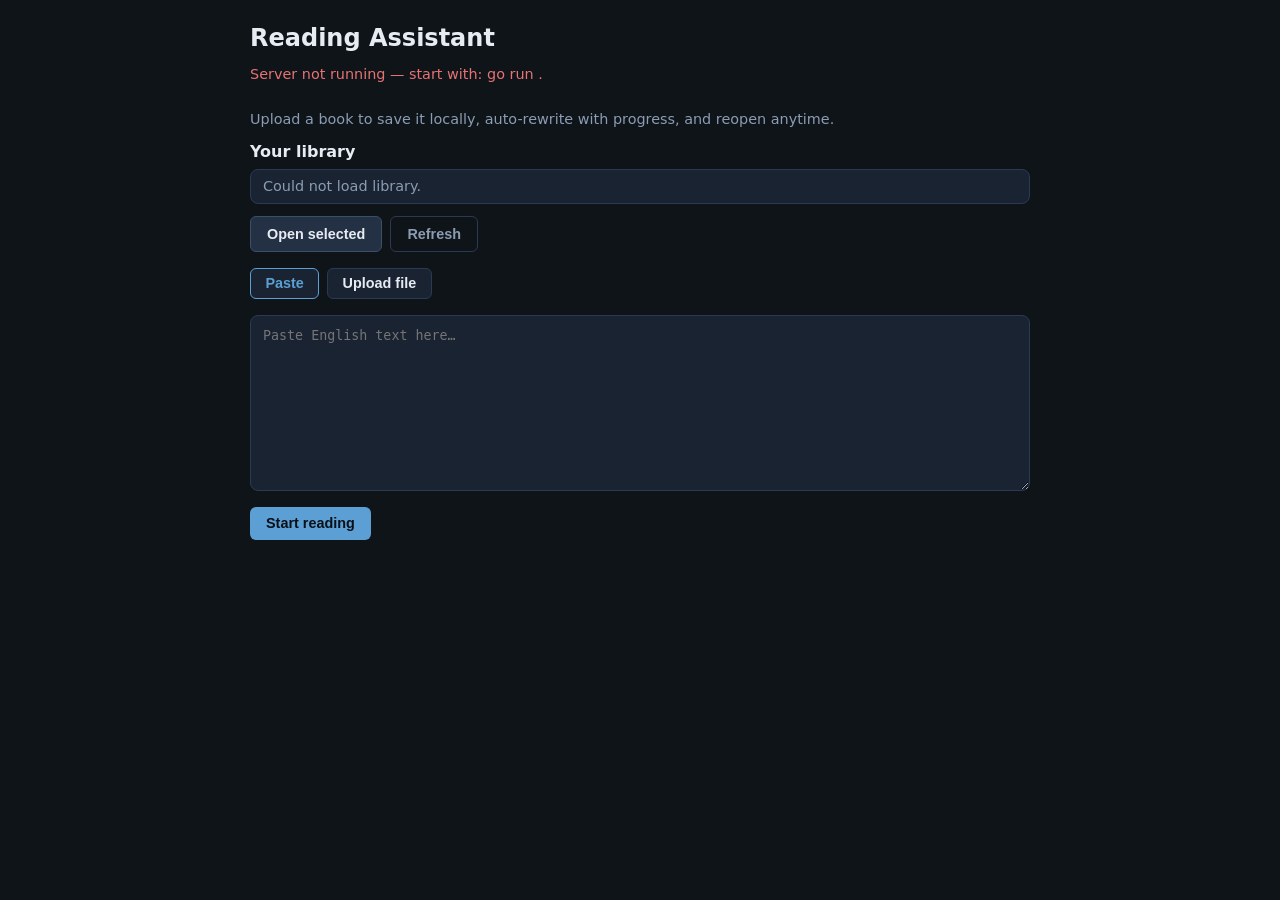
==== internal/webfs/web/index.html @ f37ee3a2 "Initial commit" ====
<!DOCTYPE html>
<html lang="en">
<head>
  <meta charset="UTF-8" />
  <meta name="viewport" content="width=device-width, initial-scale=1" />
  <title>Reading Assistant</title>
  <link rel="stylesheet" href="style.css" />
</head>
<body>
  <div id="app">
    <header>
      <h1>Reading Assistant</h1>
      <p id="server-status" class="hint">Connecting…</p>
    </header>

    <section id="load-panel">
      <p class="hint">Upload a book to save it locally, auto-rewrite with progress, and reopen anytime.</p>
      <div id="library-section">
        <h2 class="section-title">Your library</h2>
        <ul id="library-list" class="library-list"></ul>
        <div class="library-actions">
          <button type="button" id="btn-open-book" class="btn-secondary">Open selected</button>
          <button type="button" id="btn-refresh-library" class="btn-ghost">Refresh</button>
        </div>
      </div>
      <div id="rewrite-overlay" class="rewrite-overlay hidden">
        <div class="rewrite-box">
          <h2 id="rewrite-title">Rewriting book…</h2>
          <progress id="rewrite-progress" max="100" value="0"></progress>
          <p id="rewrite-label">0 / 0 sentences</p>
        </div>
      </div>
      <div class="tabs">
        <button type="button" class="tab active" data-tab="paste">Paste</button>
        <button type="button" class="tab" data-tab="file">Upload file</button>
      </div>
      <div id="tab-paste" class="tab-panel">
        <textarea id="paste-text" rows="10" placeholder="Paste English text here…"></textarea>
        <button type="button" id="btn-load-paste" class="btn-primary">Start reading</button>
      </div>
      <div id="tab-file" class="tab-panel hidden">
        <input type="file" id="file-input" accept=".txt,.epub,.pdf,.mobi,text/plain" />
        <button type="button" id="btn-load-file" class="btn-primary">Add to library &amp; rewrite</button>
      </div>
      <p id="load-error" class="error hidden"></p>
    </section>

    <section id="reader-panel" class="hidden">
      <div class="meta">
        <span id="progress">1 / 1</span>
        <span id="level-badge">Original</span>
      </div>
      <div class="font-size-bar">
        <span class="font-size-label">Text size</span>
        <button type="button" id="font-smaller" class="btn-ghost" title="Smaller">A−</button>
        <input type="range" id="font-slider" min="16" max="180" step="1" value="22" />
        <button type="button" id="font-larger" class="btn-ghost" title="Larger">A+</button>
        <span id="font-size-value">22px</span>
      </div>
      <div id="prep-status-bar" class="prep-status-bar">
        <div id="prep-spinner" class="prep-spinner hidden"></div>
        <span id="prep-status-text">Starting…</span>
      </div>
      <div class="reader-scroll">
        <div id="compare-panel" class="compare-panel hidden">
          <p id="previous-label" class="compare-label"></p>
          <p id="previous-text" class="compare-text"></p>
        </div>
        <p class="compare-label now-label">Now reading</p>
        <article id="sentence" tabindex="0"></article>
      </div>
      <p id="status" class="status hidden"></p>
      <div class="reader-actions">
        <button type="button" id="btn-prev" class="btn-secondary">← Prev</button>
        <button type="button" id="btn-harder" class="btn-secondary">↑ Harder</button>
        <button type="button" id="btn-simplify" class="btn-primary">↓ Simpler</button>
        <button type="button" id="btn-next" class="btn-secondary">Next →</button>
      </div>
      <div class="export-actions">
        <button type="button" id="btn-dl-original" class="btn-ghost">Download original</button>
        <button type="button" id="btn-dl-rewritten" class="btn-ghost">Download rewritten</button>
        <button type="button" id="btn-new" class="btn-ghost">New text</button>
      </div>
      <p class="keys">↓ Simpler · ↑ Harder · → Next · ← Prev</p>
      <p id="reader-error" class="error hidden"></p>
    </section>
  </div>
  <script src="app.js"></script>
</body>
</html>
---- internal/webfs/web/style.css ----
:root {
  --bg: #0f1419;
  --surface: #1a2332;
  --text: #e7ecf3;
  --muted: #8b9cb3;
  --accent: #5b9fd4;
  --error: #e57373;
  --reader-font-size: 22px;
  --compare-font-size: 18px;
  font-family: "Segoe UI", system-ui, sans-serif;
}

* { box-sizing: border-box; }

body {
  margin: 0;
  background: var(--bg);
  color: var(--text);
  min-height: 100vh;
}

#app {
  max-width: 820px;
  margin: 0 auto;
  padding: 1.5rem 1.25rem 3rem;
  min-height: 100vh;
  display: flex;
  flex-direction: column;
}

header h1 {
  margin: 0 0 0.25rem;
  font-size: 1.5rem;
  font-weight: 600;
}

.hint, .keys, .sub {
  color: var(--muted);
  font-size: 0.9rem;
}

.section-title {
  font-size: 1rem;
  margin: 0 0 0.5rem;
  font-weight: 600;
}

.library-list {
  list-style: none;
  margin: 0 0 0.75rem;
  padding: 0;
  max-height: 10rem;
  overflow-y: auto;
  background: var(--surface);
  border: 1px solid #2a3a52;
  border-radius: 8px;
}

.library-list li {
  padding: 0.55rem 0.75rem;
  cursor: pointer;
  border-bottom: 1px solid #243044;
  font-size: 0.9rem;
}

.library-list li:last-child {
  border-bottom: none;
}

.library-list li.selected {
  background: #243044;
  color: var(--accent);
}

.library-list li.library-empty {
  cursor: default;
  color: var(--muted);
}

.library-actions {
  display: flex;
  gap: 0.5rem;
  margin-bottom: 1rem;
}

.rewrite-overlay {
  position: fixed;
  inset: 0;
  background: rgba(8, 12, 18, 0.85);
  display: flex;
  align-items: center;
  justify-content: center;
  z-index: 100;
}

.rewrite-box {
  background: var(--surface);
  border: 1px solid #2a4a66;
  border-radius: 12px;
  padding: 1.5rem 2rem;
  min-width: 320px;
  text-align: center;
}

.rewrite-box h2 {
  margin: 0 0 1rem;
  font-size: 1.1rem;
}

.rewrite-box progress {
  width: 100%;
  height: 1.25rem;
  accent-color: var(--accent);
}

.rewrite-box p {
  margin: 0.75rem 0 0;
  color: var(--muted);
}

.tabs {
  display: flex;
  gap: 0.5rem;
  margin-bottom: 1rem;
}

.tab {
  background: var(--surface);
  border: 1px solid #2a3a52;
  color: var(--text);
  padding: 0.4rem 0.9rem;
  border-radius: 6px;
  cursor: pointer;
}

.tab.active {
  border-color: var(--accent);
  color: var(--accent);
}

textarea, input[type="file"] {
  width: 100%;
  background: var(--surface);
  border: 1px solid #2a3a52;
  color: var(--text);
  border-radius: 8px;
  padding: 0.75rem;
  margin-bottom: 0.75rem;
}

button {
  border: none;
  padding: 0.55rem 1rem;
  border-radius: 6px;
  font-weight: 600;
  cursor: pointer;
  font-size: 0.9rem;
}

.btn-primary {
  background: var(--accent);
  color: #0a1018;
}

.btn-secondary {
  background: #243044;
  color: var(--text);
  border: 1px solid #3a5068;
}

.btn-ghost {
  background: transparent;
  color: var(--muted);
  border: 1px solid #2a3a52;
}

button:disabled {
  opacity: 0.5;
  cursor: not-allowed;
}

.hidden { display: none !important; }

#load-panel {
  flex: 1;
}

#reader-panel {
  display: flex;
  flex-direction: column;
  flex: 1;
  min-height: 0;
  max-height: calc(100vh - 7rem);
}

#reader-panel.hidden {
  display: none !important;
}

.reader-scroll {
  flex: 1 1 auto;
  min-height: 0;
  overflow-x: hidden;
  overflow-y: auto;
  margin: 0.25rem 0 0.5rem;
  -webkit-overflow-scrolling: touch;
}

.error { color: var(--error); }

.compare-panel {
  border-left: 3px solid var(--accent);
  padding: 0.75rem 0 0.75rem 1rem;
  margin: 0.75rem 0;
  background: #151d28;
  border-radius: 0 8px 8px 0;
}

.compare-label {
  color: var(--muted);
  font-size: 0.85rem;
  margin: 0 0 0.35rem;
}

.compare-text {
  font-size: var(--compare-font-size);
  line-height: 1.5;
  margin: 0;
  color: var(--muted);
  overflow-wrap: anywhere;
  word-break: break-word;
}

.now-label {
  margin-top: 0.5rem;
}

#sentence {
  font-size: var(--reader-font-size);
  line-height: 1.65;
  background: var(--surface);
  border-radius: 12px;
  padding: 1.5rem 1.25rem;
  margin: 0.75rem 0 0;
  min-height: 5rem;
  outline: none;
  overflow-wrap: anywhere;
  word-break: break-word;
}

#sentence:focus {
  box-shadow: 0 0 0 2px var(--accent);
}

#sentence.is-loading {
  opacity: 0.55;
}

.prep-status-bar {
  display: flex;
  align-items: center;
  gap: 0.75rem;
  padding: 0.6rem 0.85rem;
  margin: 0.5rem 0 0.75rem;
  background: #152a3d;
  border: 1px solid #2a4a66;
  border-radius: 8px;
  font-size: 0.9rem;
  color: var(--accent);
}

.prep-status-bar.ready {
  background: #142820;
  border-color: #2d5a40;
  color: #7dcea0;
}

.prep-spinner {
  width: 1rem;
  height: 1rem;
  border: 2px solid #2a4a66;
  border-top-color: var(--accent);
  border-radius: 50%;
  flex-shrink: 0;
  animation: spin 0.8s linear infinite;
}

.prep-spinner.hidden {
  display: none;
}

@keyframes spin {
  to { transform: rotate(360deg); }
}

.status {
  color: var(--accent);
  font-size: 0.95rem;
  margin: 0.5rem 0 0;
}

.status.loading {
  animation: pulse 1.2s ease-in-out infinite;
}

@keyframes pulse {
  50% { opacity: 0.45; }
}

.reader-actions {
  display: flex;
  flex-wrap: wrap;
  gap: 0.5rem;
  margin: 0.75rem 0 0.35rem;
}

.export-actions {
  display: flex;
  flex-wrap: wrap;
  gap: 0.5rem;
  margin-bottom: 0.5rem;
}

#server-status.error {
  color: var(--error);
}

.meta {
  display: flex;
  justify-content: space-between;
  font-size: 0.85rem;
  color: var(--muted);
}

.font-size-bar {
  display: flex;
  align-items: center;
  gap: 0.5rem;
  margin: 0.5rem 0 0;
  font-size: 0.85rem;
  color: var(--muted);
}

.font-size-bar input[type="range"] {
  flex: 1;
  max-width: 200px;
  accent-color: var(--accent);
}

.font-size-bar button {
  padding: 0.25rem 0.55rem;
  font-weight: 700;
  min-width: 2.25rem;
}

#font-size-value {
  min-width: 3rem;
  text-align: right;
  color: var(--text);
}

#level-badge {
  background: #243044;
  padding: 0.2rem 0.6rem;
  border-radius: 4px;
}

kbd {
  background: #243044;
  padding: 0.1rem 0.35rem;
  border-radius: 4px;
  font-size: 0.8rem;
}
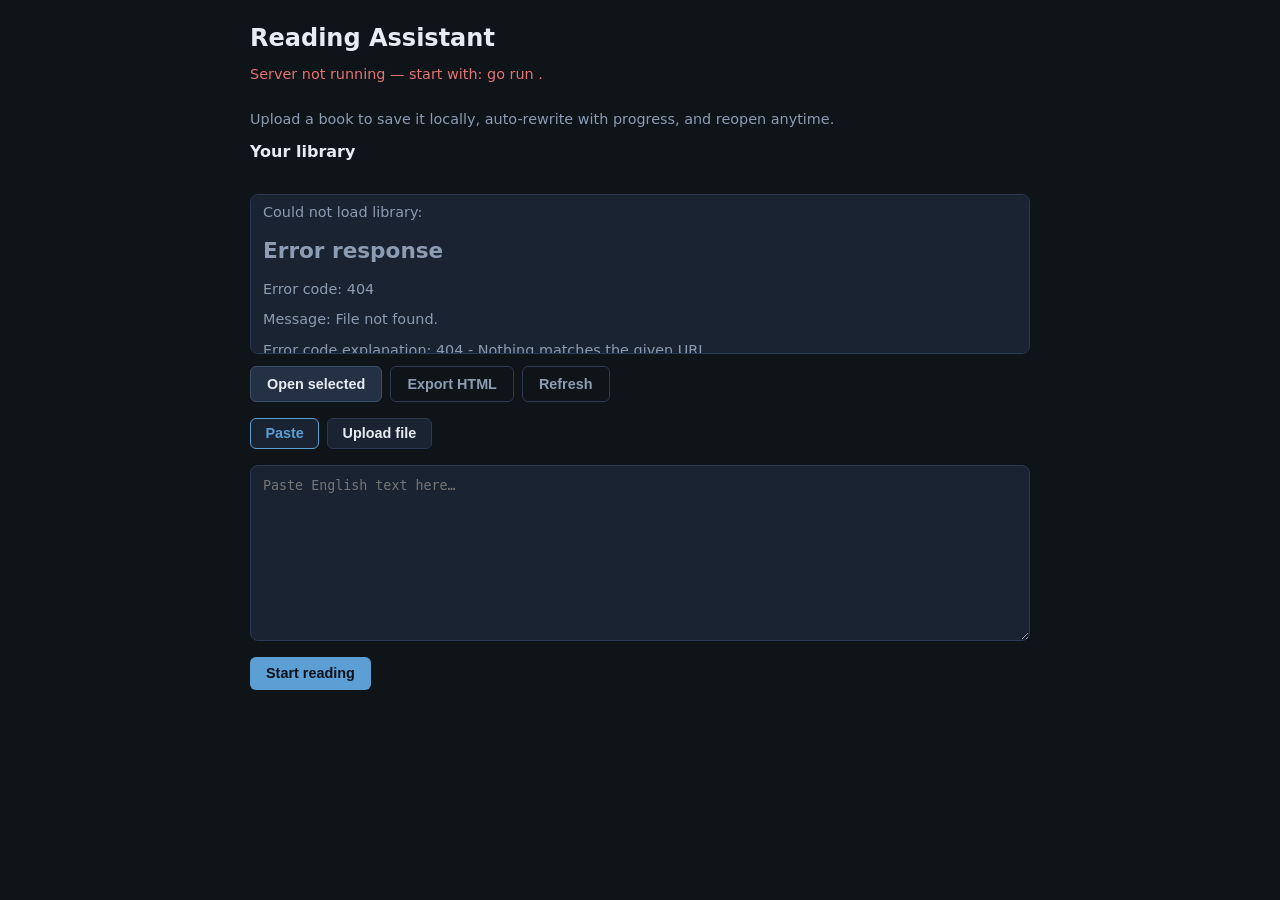
==== commit 88b70eae: "add export html add export html pending to develop a eng and chi version" ====
--- a/internal/webfs/web/index.html
+++ b/internal/webfs/web/index.html
@@ -17,9 +17,11 @@
       <p class="hint">Upload a book to save it locally, auto-rewrite with progress, and reopen anytime.</p>
       <div id="library-section">
         <h2 class="section-title">Your library</h2>
+        <p id="library-status" class="hint library-status"></p>
         <ul id="library-list" class="library-list"></ul>
         <div class="library-actions">
           <button type="button" id="btn-open-book" class="btn-secondary">Open selected</button>
+          <button type="button" id="btn-export-html" class="btn-ghost">Export HTML</button>
           <button type="button" id="btn-refresh-library" class="btn-ghost">Refresh</button>
         </div>
       </div>
@@ -62,12 +64,14 @@
         <span id="prep-status-text">Starting…</span>
       </div>
       <div class="reader-scroll">
-        <div id="compare-panel" class="compare-panel hidden">
-          <p id="previous-label" class="compare-label"></p>
+        <div class="reading-primary">
+          <p class="compare-label now-label">Now reading</p>
+          <article id="sentence" tabindex="0"></article>
+        </div>
+        <div id="compare-panel" class="compare-panel hidden" aria-hidden="true">
+          <p class="compare-label">Original</p>
           <p id="previous-text" class="compare-text"></p>
         </div>
-        <p class="compare-label now-label">Now reading</p>
-        <article id="sentence" tabindex="0"></article>
       </div>
       <p id="status" class="status hidden"></p>
       <div class="reader-actions">
@@ -79,6 +83,7 @@
       <div class="export-actions">
         <button type="button" id="btn-dl-original" class="btn-ghost">Download original</button>
         <button type="button" id="btn-dl-rewritten" class="btn-ghost">Download rewritten</button>
+        <button type="button" id="btn-dl-html" class="btn-ghost">Export HTML</button>
         <button type="button" id="btn-new" class="btn-ghost">New text</button>
       </div>
       <p class="keys">↓ Simpler · ↑ Harder · → Next · ← Prev</p>
--- a/internal/webfs/web/style.css
+++ b/internal/webfs/web/style.css
@@ -77,6 +77,11 @@
   color: var(--muted);
 }
 
+.library-status {
+  margin: 0 0 0.35rem;
+  min-height: 1.25rem;
+}
+
 .library-actions {
   display: flex;
   gap: 0.5rem;
@@ -208,12 +213,26 @@
 
 .error { color: var(--error); }
 
+.reading-primary {
+  flex-shrink: 0;
+}
+
 .compare-panel {
   border-left: 3px solid var(--accent);
   padding: 0.75rem 0 0.75rem 1rem;
-  margin: 0.75rem 0;
+  margin: 1rem 0 0;
   background: #151d28;
   border-radius: 0 8px 8px 0;
+  flex-shrink: 0;
+}
+
+.compare-panel.hidden {
+  visibility: hidden;
+  height: 0;
+  margin: 0;
+  padding: 0;
+  border: none;
+  overflow: hidden;
 }
 
 .compare-label {
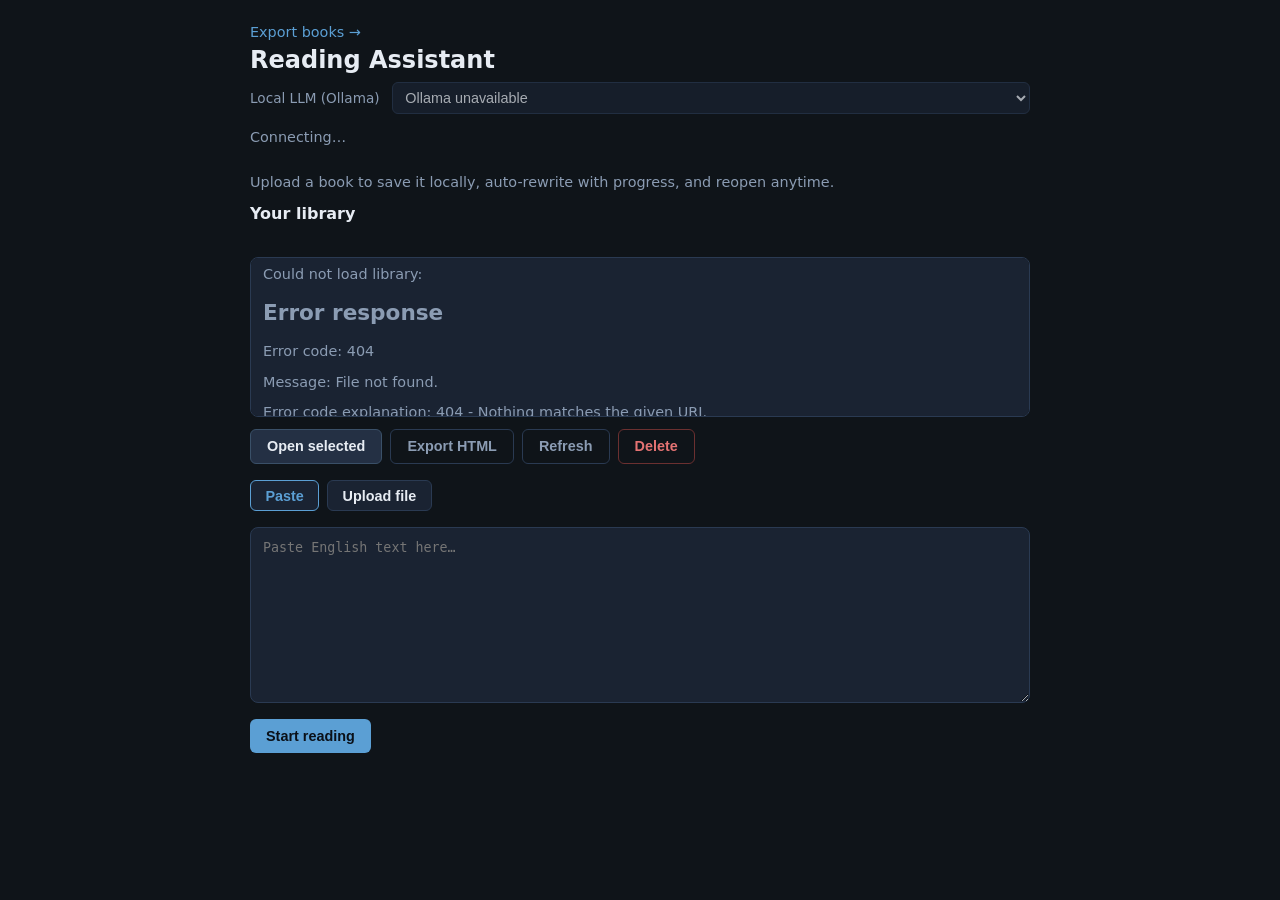
==== commit 19d84f2f: "Add export hub, per-book reader site, and EN+中文 library workflow. Split english.json and chinese.jso" ====
--- a/internal/webfs/web/index.html
+++ b/internal/webfs/web/index.html
@@ -9,7 +9,14 @@
 <body>
   <div id="app">
     <header>
+      <p class="header-nav"><a href="/export.html">Export books →</a></p>
       <h1>Reading Assistant</h1>
+      <div class="ollama-row">
+        <label for="ollama-model" class="ollama-label">Local LLM (Ollama)</label>
+        <select id="ollama-model" class="ollama-select" title="Model used for simplify and 中文">
+          <option value="">Loading models…</option>
+        </select>
+      </div>
       <p id="server-status" class="hint">Connecting…</p>
     </header>
 
@@ -23,13 +30,7 @@
           <button type="button" id="btn-open-book" class="btn-secondary">Open selected</button>
           <button type="button" id="btn-export-html" class="btn-ghost">Export HTML</button>
           <button type="button" id="btn-refresh-library" class="btn-ghost">Refresh</button>
-        </div>
-      </div>
-      <div id="rewrite-overlay" class="rewrite-overlay hidden">
-        <div class="rewrite-box">
-          <h2 id="rewrite-title">Rewriting book…</h2>
-          <progress id="rewrite-progress" max="100" value="0"></progress>
-          <p id="rewrite-label">0 / 0 sentences</p>
+          <button type="button" id="btn-delete-book" class="btn-danger">Delete</button>
         </div>
       </div>
       <div class="tabs">
@@ -43,52 +44,81 @@
       <div id="tab-file" class="tab-panel hidden">
         <input type="file" id="file-input" accept=".txt,.epub,.pdf,.mobi,text/plain" />
         <button type="button" id="btn-load-file" class="btn-primary">Add to library &amp; rewrite</button>
+        <p class="hint">Creates english.json (easier 1–3), then chinese.json (繁體). Pick reading view next.</p>
       </div>
       <p id="load-error" class="error hidden"></p>
     </section>
 
-    <section id="reader-panel" class="hidden">
-      <div class="meta">
-        <span id="progress">1 / 1</span>
-        <span id="level-badge">Original</span>
-      </div>
-      <div class="font-size-bar">
-        <span class="font-size-label">Text size</span>
-        <button type="button" id="font-smaller" class="btn-ghost" title="Smaller">A−</button>
-        <input type="range" id="font-slider" min="16" max="180" step="1" value="22" />
-        <button type="button" id="font-larger" class="btn-ghost" title="Larger">A+</button>
-        <span id="font-size-value">22px</span>
-      </div>
-      <div id="prep-status-bar" class="prep-status-bar">
+    <section id="reader-panel" class="hidden html-reader" aria-label="Reader">
+      <header class="html-top-bar">
+        <span id="reader-book-title" class="html-book-title">Reading</span>
+        <div class="html-font-controls">
+          <button type="button" class="html-font-btn" id="font-smaller" aria-label="Smaller text">−</button>
+          <button type="button" class="html-font-btn" id="font-larger" aria-label="Larger text">+</button>
+        </div>
+      </header>
+      <div id="prep-status-bar" class="prep-status-bar html-prep hidden">
+        <progress id="prep-book-progress" class="prep-book-progress" max="100" value="0" aria-label="Library rewrite progress"></progress>
         <div id="prep-spinner" class="prep-spinner hidden"></div>
         <span id="prep-status-text">Starting…</span>
       </div>
-      <div class="reader-scroll">
-        <div class="reading-primary">
-          <p class="compare-label now-label">Now reading</p>
-          <article id="sentence" tabindex="0"></article>
+      <main id="html-reader-main" class="html-reader-main" tabindex="0">
+        <div class="html-reader-stack">
+          <div id="english-zh-stack" class="english-zh-stack">
+            <article id="sentence"></article>
+            <p id="chinese-text" class="chinese-text hidden" lang="zh-Hant" aria-hidden="true"></p>
+          </div>
+          <div id="compare-panel" class="html-easier-panel hidden" aria-hidden="true">
+            <p id="previous-text" class="html-easier-text"></p>
+          </div>
         </div>
-        <div id="compare-panel" class="compare-panel hidden" aria-hidden="true">
-          <p class="compare-label">Original</p>
-          <p id="previous-text" class="compare-text"></p>
-        </div>
+      </main>
+      <div class="html-level-badge" id="level-badge">Original</div>
+      <div class="html-page-num" id="progress">1 / 1</div>
+      <p class="html-keys-hint" id="html-keys-hint">
+        ↓ prev · ↑ next · ← harder · → simpler · M mode · Esc back
+      </p>
+      <p id="reader-error" class="error html-reader-error hidden"></p>
+      <div class="html-reader-tools">
+        <button type="button" id="btn-new" class="btn-ghost">Back (Esc)</button>
+        <button type="button" id="btn-dl-html" class="btn-ghost">Export HTML</button>
       </div>
-      <p id="status" class="status hidden"></p>
-      <div class="reader-actions">
-        <button type="button" id="btn-prev" class="btn-secondary">← Prev</button>
-        <button type="button" id="btn-harder" class="btn-secondary">↑ Harder</button>
-        <button type="button" id="btn-simplify" class="btn-primary">↓ Simpler</button>
-        <button type="button" id="btn-next" class="btn-secondary">Next →</button>
+      <input type="range" id="font-slider" class="hidden" min="16" max="180" step="1" value="22" aria-hidden="true" />
+      <span id="font-size-value" class="hidden" aria-hidden="true"></span>
+      <span id="reading-mode-badge" class="hidden" aria-hidden="true"></span>
+      <span id="now-reading-label" class="hidden" aria-hidden="true"></span>
+      <span id="compare-label" class="hidden" aria-hidden="true"></span>
+      <button type="button" id="btn-prev" class="hidden" aria-hidden="true"></button>
+      <button type="button" id="btn-next" class="hidden" aria-hidden="true"></button>
+      <button type="button" id="btn-simplify" class="hidden" aria-hidden="true"></button>
+      <button type="button" id="btn-harder" class="hidden" aria-hidden="true"></button>
+      <button type="button" id="btn-dl-original" class="hidden" aria-hidden="true"></button>
+      <button type="button" id="btn-dl-rewritten" class="hidden" aria-hidden="true"></button>
+    </section>
+
+    <div id="rewrite-overlay" class="rewrite-overlay hidden" aria-hidden="true">
+      <div class="rewrite-box">
+        <h2 id="rewrite-title">Rewriting book…</h2>
+        <progress id="rewrite-progress" max="100" value="0"></progress>
+        <p id="rewrite-label">0 / 0 sentences</p>
       </div>
-      <div class="export-actions">
-        <button type="button" id="btn-dl-original" class="btn-ghost">Download original</button>
-        <button type="button" id="btn-dl-rewritten" class="btn-ghost">Download rewritten</button>
-        <button type="button" id="btn-dl-html" class="btn-ghost">Export HTML</button>
-        <button type="button" id="btn-new" class="btn-ghost">New text</button>
+    </div>
+
+    <div id="reading-mode-overlay" class="html-mode-overlay hidden" tabindex="0" role="dialog" aria-modal="true" aria-labelledby="mode-overlay-title">
+      <div class="html-mode-card">
+        <h2 id="mode-overlay-title" class="html-mode-title">Reading mode</h2>
+        <p class="html-mode-sub">english.json and chinese.json are separate. Pick what to show while reading.</p>
+        <button type="button" class="html-mode-choice" data-mode="english">
+          <span class="html-mode-key">1</span>
+          <span class="html-mode-label">Original + easier 1–3</span>
+        </button>
+        <button type="button" class="html-mode-choice" data-mode="english_chinese">
+          <span class="html-mode-key">2</span>
+          <span class="html-mode-label">Original first — press → for English + 中文</span>
+        </button>
+        <p class="html-mode-keys"><kbd>1</kbd> <kbd>2</kbd> select · <kbd>Enter</kbd> confirm · <kbd>Esc</kbd> close</p>
       </div>
-      <p class="keys">↓ Simpler · ↑ Harder · → Next · ← Prev</p>
-      <p id="reader-error" class="error hidden"></p>
-    </section>
+    </div>
   </div>
   <script src="app.js"></script>
 </body>
--- a/internal/webfs/web/style.css
+++ b/internal/webfs/web/style.css
@@ -28,10 +28,49 @@
   flex-direction: column;
 }
 
+.header-nav {
+  margin: 0 0 0.35rem;
+  font-size: 0.9rem;
+}
+
+.header-nav a {
+  color: var(--accent);
+  text-decoration: none;
+}
+
+.header-nav a:hover {
+  text-decoration: underline;
+}
+
 header h1 {
   margin: 0 0 0.25rem;
   font-size: 1.5rem;
   font-weight: 600;
+}
+
+.ollama-row {
+  display: flex;
+  flex-wrap: wrap;
+  align-items: center;
+  gap: 0.5rem 0.75rem;
+  margin: 0.5rem 0 0.35rem;
+}
+
+.ollama-label {
+  font-size: 0.85rem;
+  color: var(--muted);
+}
+
+.ollama-select {
+  flex: 1;
+  min-width: 12rem;
+  max-width: 100%;
+  padding: 0.4rem 0.55rem;
+  border-radius: 6px;
+  border: 1px solid #2a3a52;
+  background: var(--surface);
+  color: var(--text);
+  font-size: 0.9rem;
 }
 
 .hint, .keys, .sub {
@@ -179,6 +218,16 @@
   border: 1px solid #2a3a52;
 }
 
+.btn-danger {
+  background: transparent;
+  color: var(--error);
+  border: 1px solid #6b3030;
+}
+
+.btn-danger:hover:not(:disabled) {
+  background: #2a1515;
+}
+
 button:disabled {
   opacity: 0.5;
   cursor: not-allowed;
@@ -215,6 +264,78 @@
 
 .reading-primary {
   flex-shrink: 0;
+}
+
+.reading-mode-bar {
+  border: 1px solid #3a5068;
+  border-radius: 8px;
+  padding: 0.75rem 1rem;
+  margin: 0 0 1rem;
+  background: #1a2332;
+}
+
+.reading-mode-label {
+  display: block;
+  font-size: 0.8rem;
+  font-weight: 600;
+  color: var(--muted);
+  margin-bottom: 0.5rem;
+  text-transform: uppercase;
+  letter-spacing: 0.04em;
+}
+
+.reading-mode-options {
+  display: flex;
+  flex-wrap: wrap;
+  gap: 0.5rem;
+}
+
+.mode-chip {
+  display: inline-flex;
+  align-items: center;
+  gap: 0.35rem;
+  padding: 0.45rem 0.85rem;
+  border-radius: 999px;
+  border: 1px solid #3a5068;
+  background: #243044;
+  cursor: pointer;
+  font-size: 0.9rem;
+}
+
+.mode-chip:has(input:checked) {
+  border-color: var(--accent);
+  background: #2a3d52;
+  color: var(--accent);
+}
+
+.reading-mode-hint,
+.file-upload-hint {
+  margin: 0.5rem 0 0;
+  font-size: 0.85rem;
+}
+
+.english-zh-stack {
+  display: flex;
+  flex-direction: column;
+  gap: 0.85rem;
+}
+
+.english-zh-stack #sentence {
+  margin: 0;
+}
+
+.chinese-text {
+  margin: 0;
+  padding: 0.65rem 0 0;
+  border-top: 1px solid #2a3a52;
+  font-size: var(--compare-font-size);
+  line-height: 1.55;
+  color: #c8d4c8;
+  font-family: "PingFang SC", "Microsoft YaHei", "Noto Sans SC", sans-serif;
+}
+
+.chinese-text.hidden {
+  display: none;
 }
 
 .compare-panel {
@@ -288,6 +409,17 @@
   color: var(--accent);
 }
 
+.prep-book-progress {
+  width: 5.5rem;
+  height: 0.55rem;
+  flex-shrink: 0;
+  accent-color: var(--accent);
+}
+
+.prep-book-progress.hidden {
+  display: none !important;
+}
+
 .prep-status-bar.ready {
   background: #142820;
   border-color: #2d5a40;
@@ -378,10 +510,299 @@
   color: var(--text);
 }
 
+#reading-mode-badge {
+  font-size: 0.75rem;
+  color: #8fbc8f;
+  margin-right: 0.5rem;
+}
+
+#reading-mode-badge.hidden {
+  display: none;
+}
+
 #level-badge {
   background: #243044;
   padding: 0.2rem 0.6rem;
   border-radius: 4px;
+}
+
+/* —— HTML-style reader (matches export) —— */
+body.reader-active {
+  background: #000;
+  overflow: hidden;
+}
+
+body.reader-active #app > header,
+body.reader-active #load-panel {
+  display: none !important;
+}
+
+body.reader-active #app {
+  max-width: none;
+  padding: 0;
+  min-height: 100vh;
+}
+
+#reader-panel.html-reader {
+  position: fixed;
+  inset: 0;
+  z-index: 20;
+  display: flex;
+  flex-direction: column;
+  background: #000;
+  color: #fff;
+  max-height: none;
+}
+
+#reader-panel.html-reader.hidden {
+  display: none !important;
+}
+
+.html-top-bar {
+  display: flex;
+  align-items: flex-start;
+  justify-content: space-between;
+  gap: 1rem;
+  padding: max(0.75rem, env(safe-area-inset-top)) max(1rem, env(safe-area-inset-right))
+    0.5rem max(1rem, env(safe-area-inset-left));
+  flex-shrink: 0;
+}
+
+.html-book-title {
+  font-size: 0.8rem;
+  font-weight: 500;
+  color: #888;
+  max-width: 70%;
+  overflow: hidden;
+  text-overflow: ellipsis;
+  white-space: nowrap;
+}
+
+.html-font-controls {
+  display: flex;
+  gap: 0.35rem;
+}
+
+.html-font-btn {
+  min-width: 2.25rem;
+  height: 2.25rem;
+  border: 1px solid #444;
+  border-radius: 6px;
+  background: #000;
+  color: #fff;
+  font-size: 1.15rem;
+  cursor: pointer;
+}
+
+.html-reader-main {
+  flex: 1;
+  display: flex;
+  align-items: center;
+  justify-content: center;
+  padding: 3rem 1.25rem 3.5rem;
+  overflow-y: auto;
+  outline: none;
+}
+
+.html-reader-stack {
+  width: 100%;
+  max-width: 40rem;
+}
+
+.html-reader #sentence {
+  margin: 0;
+  padding: 0;
+  background: transparent;
+  border-radius: 0;
+  min-height: 0;
+  text-align: center;
+  color: #fff;
+  font-size: var(--reader-font-size);
+  line-height: 1.65;
+  box-shadow: none;
+}
+
+.html-reader #sentence:focus {
+  box-shadow: none;
+}
+
+.html-reader .chinese-text {
+  border-top-color: #333;
+  color: #bbb;
+  text-align: center;
+}
+
+.html-easier-panel {
+  margin-top: 1.25rem;
+  padding-top: 1rem;
+  border-top: 1px solid #333;
+  text-align: center;
+}
+
+.html-easier-panel.hidden {
+  display: none;
+}
+
+.html-easier-text {
+  margin: 0;
+  font-size: var(--compare-font-size);
+  line-height: 1.55;
+  color: #888;
+}
+
+.html-level-badge,
+.html-page-num {
+  position: fixed;
+  bottom: max(0.75rem, env(safe-area-inset-bottom));
+  z-index: 25;
+  font-size: 0.7rem;
+  font-weight: 500;
+  color: #888;
+  pointer-events: none;
+}
+
+.html-level-badge {
+  left: max(1rem, env(safe-area-inset-left));
+}
+
+.html-page-num {
+  right: max(1rem, env(safe-area-inset-right));
+  color: #666;
+}
+
+.html-keys-hint {
+  position: fixed;
+  left: 50%;
+  transform: translateX(-50%);
+  bottom: max(2.5rem, calc(env(safe-area-inset-bottom) + 1.5rem));
+  margin: 0;
+  font-size: 0.65rem;
+  color: #444;
+  pointer-events: none;
+  white-space: nowrap;
+}
+
+.html-reader-tools {
+  position: fixed;
+  top: max(0.75rem, env(safe-area-inset-top));
+  left: 50%;
+  transform: translateX(-50%);
+  display: flex;
+  gap: 0.5rem;
+  z-index: 26;
+  opacity: 0;
+  transition: opacity 0.2s;
+}
+
+.html-reader:hover .html-reader-tools,
+.html-reader:focus-within .html-reader-tools {
+  opacity: 1;
+}
+
+.html-reader-error {
+  position: fixed;
+  left: 1rem;
+  right: 1rem;
+  bottom: 4rem;
+  text-align: center;
+  z-index: 30;
+}
+
+.html-prep {
+  position: fixed;
+  top: 3rem;
+  left: 1rem;
+  right: 1rem;
+  z-index: 24;
+  margin: 0;
+}
+
+.html-prep.hidden {
+  display: none !important;
+}
+
+/* Reading mode overlay (HTML-style) */
+.html-mode-overlay {
+  position: fixed;
+  inset: 0;
+  z-index: 100;
+  display: flex;
+  align-items: center;
+  justify-content: center;
+  background: #000;
+  color: #fff;
+  outline: none;
+}
+
+.html-mode-overlay.hidden {
+  display: none !important;
+}
+
+.html-mode-card {
+  width: min(22rem, 92vw);
+  text-align: center;
+  padding: 1.5rem;
+}
+
+.html-mode-title {
+  margin: 0 0 0.5rem;
+  font-size: 1.25rem;
+  font-weight: 600;
+}
+
+.html-mode-sub {
+  margin: 0 0 1.25rem;
+  font-size: 0.85rem;
+  color: #888;
+  line-height: 1.45;
+}
+
+.html-mode-choice {
+  display: flex;
+  align-items: center;
+  gap: 0.75rem;
+  width: 100%;
+  margin: 0 0 0.5rem;
+  padding: 0.85rem 1rem;
+  border: 1px solid #444;
+  border-radius: 8px;
+  background: #111;
+  color: #fff;
+  font-size: 0.95rem;
+  text-align: left;
+  cursor: pointer;
+}
+
+.html-mode-choice:hover,
+.html-mode-choice.selected {
+  border-color: #5b9fd4;
+  background: #1a2a3a;
+}
+
+.html-mode-key {
+  display: inline-flex;
+  align-items: center;
+  justify-content: center;
+  min-width: 1.5rem;
+  height: 1.5rem;
+  border-radius: 4px;
+  background: #333;
+  font-size: 0.8rem;
+  font-weight: 700;
+}
+
+.html-mode-keys {
+  margin: 1rem 0 0;
+  font-size: 0.75rem;
+  color: #666;
+}
+
+.html-mode-keys kbd {
+  background: #222;
+  border: 1px solid #444;
+  border-radius: 3px;
+  padding: 0.1rem 0.35rem;
+  font-size: 0.7rem;
 }
 
 kbd {
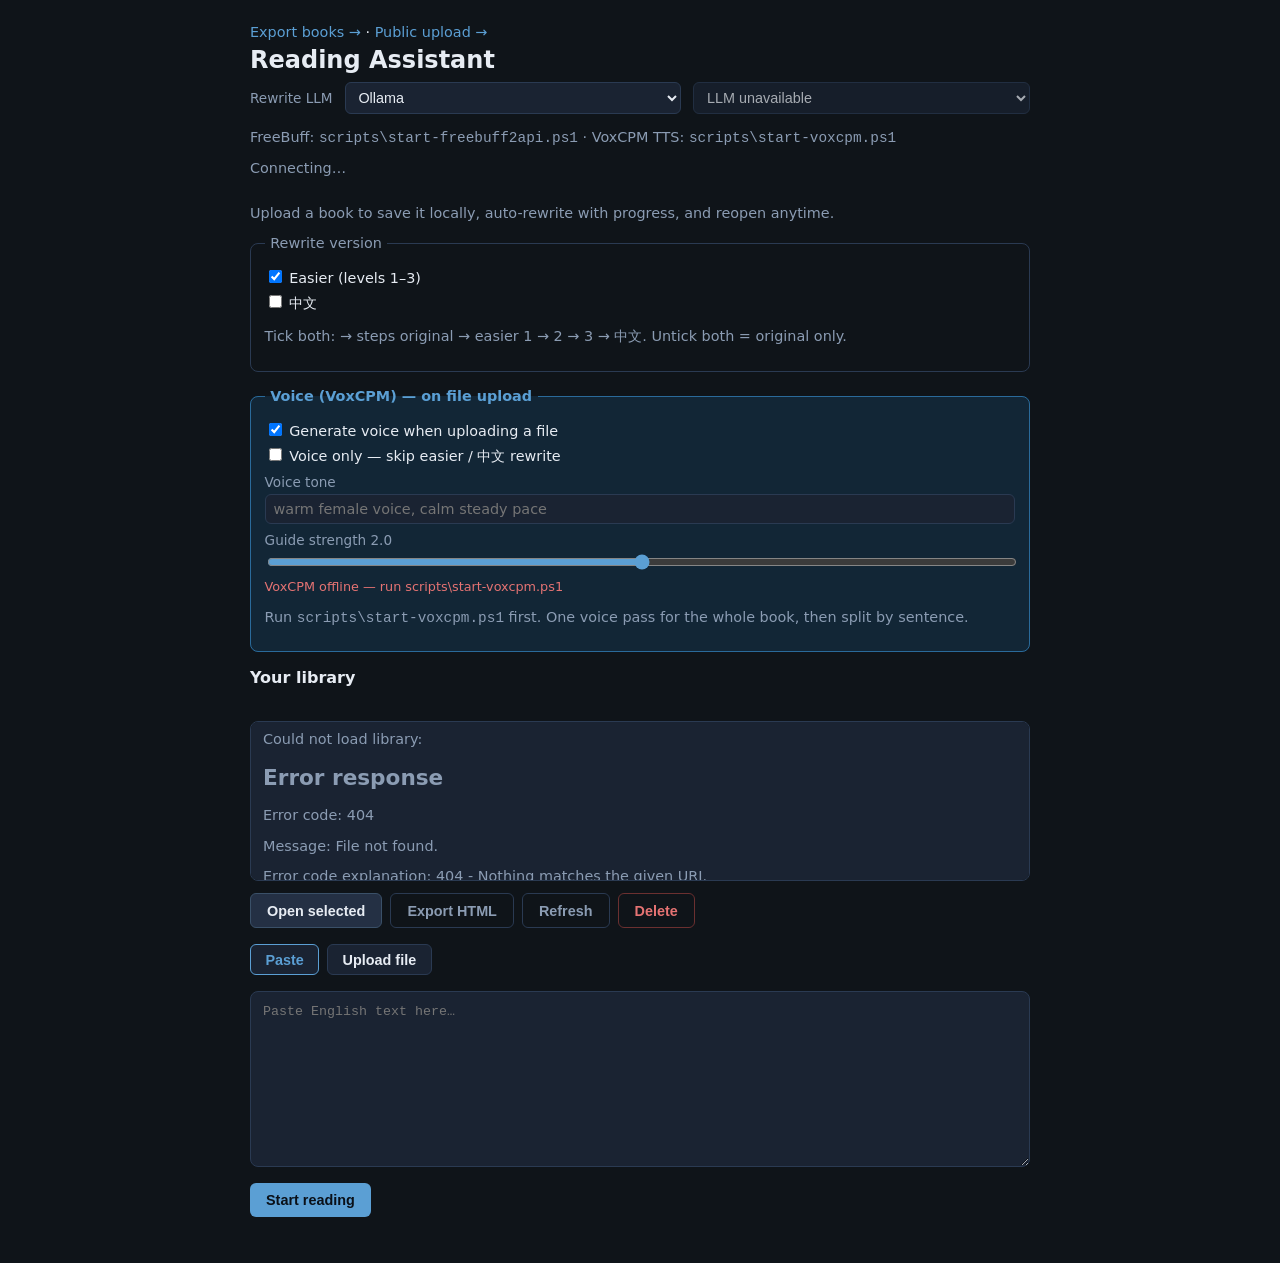
==== commit 3c6acf65: "Add RSVP speed reader, FreeBuff/TTS, and GitHub Pages online reader. Ship web RSVP with push mode, V" ====
--- a/internal/webfs/web/index.html
+++ b/internal/webfs/web/index.html
@@ -4,24 +4,51 @@
   <meta charset="UTF-8" />
   <meta name="viewport" content="width=device-width, initial-scale=1" />
   <title>Reading Assistant</title>
-  <link rel="stylesheet" href="style.css" />
+  <link rel="stylesheet" href="style.css?v=29" />
 </head>
 <body>
   <div id="app">
     <header>
-      <p class="header-nav"><a href="/export.html">Export books →</a></p>
+      <p class="header-nav"><a href="/export.html">Export books →</a> · <a href="/public.html">Public upload →</a></p>
       <h1>Reading Assistant</h1>
       <div class="ollama-row">
-        <label for="ollama-model" class="ollama-label">Local LLM (Ollama)</label>
-        <select id="ollama-model" class="ollama-select" title="Model used for simplify and 中文">
+        <label for="llm-provider" class="ollama-label">Rewrite LLM</label>
+        <select id="llm-provider" class="ollama-select" title="Ollama or FreeBuff (OpenAI-compatible proxy)">
+          <option value="ollama">Ollama</option>
+          <option value="freebuff">FreeBuff</option>
+        </select>
+        <select id="llm-model" class="ollama-select" title="Model used for simplify and 中文">
           <option value="">Loading models…</option>
         </select>
       </div>
+      <p class="hint llm-hint">FreeBuff: <code>scripts\start-freebuff2api.ps1</code> · VoxCPM TTS: <code>scripts\start-voxcpm.ps1</code></p>
       <p id="server-status" class="hint">Connecting…</p>
     </header>
 
     <section id="load-panel">
       <p class="hint">Upload a book to save it locally, auto-rewrite with progress, and reopen anytime.</p>
+      <fieldset class="reading-options">
+        <legend>Rewrite version</legend>
+        <label class="reading-opt"><input type="checkbox" id="opt-easier" checked /> Easier (levels 1–3)</label>
+        <label class="reading-opt"><input type="checkbox" id="opt-chinese" /> 中文</label>
+        <p class="hint">Tick both: → steps original → easier 1 → 2 → 3 → 中文. Untick both = original only.</p>
+      </fieldset>
+      <fieldset class="reading-options voice-options">
+        <legend>Voice (VoxCPM) — on file upload</legend>
+        <label class="reading-opt"><input type="checkbox" id="opt-voice" checked /> Generate voice when uploading a file</label>
+        <label class="reading-opt"><input type="checkbox" id="opt-voice-only" /> Voice only — skip easier / 中文 rewrite</label>
+        <label class="tts-field" for="tts-control">
+          <span class="tts-field-label">Voice tone</span>
+          <input type="text" id="tts-control" class="tts-control" spellcheck="false"
+            placeholder="warm female voice, calm steady pace" />
+        </label>
+        <label class="tts-field tts-cfg-field" for="tts-cfg">
+          <span class="tts-field-label">Guide strength <span id="tts-cfg-val">2.0</span></span>
+          <input type="range" id="tts-cfg" class="tts-cfg" min="1" max="3" step="0.1" value="2" />
+        </label>
+        <p id="tts-status" class="tts-status" aria-live="polite"></p>
+        <p class="hint">Run <code>scripts\start-voxcpm.ps1</code> first. One voice pass for the whole book, then split by sentence.</p>
+      </fieldset>
       <div id="library-section">
         <h2 class="section-title">Your library</h2>
         <p id="library-status" class="hint library-status"></p>
@@ -44,7 +71,7 @@
       <div id="tab-file" class="tab-panel hidden">
         <input type="file" id="file-input" accept=".txt,.epub,.pdf,.mobi,text/plain" />
         <button type="button" id="btn-load-file" class="btn-primary">Add to library &amp; rewrite</button>
-        <p class="hint">Creates english.json (easier 1–3), then chinese.json (繁體). Pick reading view next.</p>
+        <p class="hint" id="file-upload-hint">Creates book.json (original + easier 1–3 + 中文 + optional voice).</p>
       </div>
       <p id="load-error" class="error hidden"></p>
     </section>
@@ -65,7 +92,10 @@
       <main id="html-reader-main" class="html-reader-main" tabindex="0">
         <div class="html-reader-stack">
           <div id="english-zh-stack" class="english-zh-stack">
-            <article id="sentence"></article>
+            <div class="sentence-stack">
+              <article id="sentence"></article>
+              <article id="sentence-easier" class="sentence-easier hidden"></article>
+            </div>
             <p id="chinese-text" class="chinese-text hidden" lang="zh-Hant" aria-hidden="true"></p>
           </div>
           <div id="compare-panel" class="html-easier-panel hidden" aria-hidden="true">
@@ -74,16 +104,26 @@
         </div>
       </main>
       <div class="html-level-badge" id="level-badge">Original</div>
-      <div class="html-page-num" id="progress">1 / 1</div>
+      <div class="html-page-num" id="page-jump">
+        <input type="number" id="page-input" class="page-input" min="1" inputmode="numeric" aria-label="Page number" />
+        <span class="page-sep">/</span>
+        <span id="page-total">1</span>
+      </div>
       <p class="html-keys-hint" id="html-keys-hint">
-        ↓ prev · ↑ next · ← harder · → simpler · M mode · Esc back
+        ↓ prev · ↑ next · ← harder · → simpler · M mode · R speed · Esc back
       </p>
       <p id="reader-error" class="error html-reader-error hidden"></p>
       <div class="html-reader-tools">
+        <label class="reading-opt voice-reader-opt"><input type="checkbox" id="opt-voice-reader" checked /> Play voice</label>
+        <label class="reading-opt autoplay-opt"><input type="checkbox" id="opt-autoplay" /> Autoplay</label>
+        <button type="button" id="btn-rsvp" class="btn-ghost">Speed read</button>
         <button type="button" id="btn-new" class="btn-ghost">Back (Esc)</button>
         <button type="button" id="btn-dl-html" class="btn-ghost">Export HTML</button>
       </div>
       <input type="range" id="font-slider" class="hidden" min="16" max="180" step="1" value="22" aria-hidden="true" />
+      <div class="html-simplify-slider" id="simplify-slider-area">
+        <input type="range" id="simplify-slider" class="simplify-slider" min="0" max="100" value="0" step="1" aria-label="Simplify level" />
+      </div>
       <span id="font-size-value" class="hidden" aria-hidden="true"></span>
       <span id="reading-mode-badge" class="hidden" aria-hidden="true"></span>
       <span id="now-reading-label" class="hidden" aria-hidden="true"></span>
@@ -106,20 +146,64 @@
 
     <div id="reading-mode-overlay" class="html-mode-overlay hidden" tabindex="0" role="dialog" aria-modal="true" aria-labelledby="mode-overlay-title">
       <div class="html-mode-card">
-        <h2 id="mode-overlay-title" class="html-mode-title">Reading mode</h2>
-        <p class="html-mode-sub">english.json and chinese.json are separate. Pick what to show while reading.</p>
-        <button type="button" class="html-mode-choice" data-mode="english">
-          <span class="html-mode-key">1</span>
-          <span class="html-mode-label">Original + easier 1–3</span>
-        </button>
-        <button type="button" class="html-mode-choice" data-mode="english_chinese">
-          <span class="html-mode-key">2</span>
-          <span class="html-mode-label">Original first — press → for English + 中文</span>
-        </button>
-        <p class="html-mode-keys"><kbd>1</kbd> <kbd>2</kbd> select · <kbd>Enter</kbd> confirm · <kbd>Esc</kbd> close</p>
+        <h2 id="mode-overlay-title" class="html-mode-title">Reading options</h2>
+        <p class="html-mode-sub">Both on: → goes easier 1, 2, 3, then 中文 (one at a time).</p>
+        <fieldset class="reading-options reading-options-overlay">
+          <label class="reading-opt"><input type="checkbox" id="overlay-opt-easier" checked /> Easier (levels 1–3)</label>
+          <label class="reading-opt"><input type="checkbox" id="overlay-opt-chinese" /> 中文</label>
+        </fieldset>
+        <p class="html-mode-keys"><kbd>Enter</kbd> confirm · <kbd>Esc</kbd> cancel</p>
       </div>
     </div>
+
+    <div id="rsvp-overlay" class="rsvp-overlay hidden" tabindex="0" role="dialog" aria-modal="true" aria-label="Speed read">
+      <div class="rsvp-stats" aria-live="polite">
+        <span id="rsvp-wpm-label">300 WPM</span>
+        <span id="rsvp-time">00:00</span>
+        <span id="rsvp-progress-words">0 / 0</span>
+        <span id="rsvp-progress-pct">0%</span>
+        <span id="rsvp-eta">-- min left</span>
+      </div>
+      <div class="rsvp-stage">
+        <div id="rsvp-chunk" class="rsvp-chunk" aria-live="off"></div>
+        <p id="rsvp-paused" class="rsvp-paused hidden">Paused — Space to resume</p>
+      </div>
+      <div id="rsvp-complete" class="rsvp-complete hidden">
+        <h2 class="rsvp-complete-title">Book Complete</h2>
+        <p id="rsvp-complete-sub" class="rsvp-complete-sub"></p>
+        <div class="rsvp-complete-actions">
+          <button type="button" id="btn-rsvp-restart" class="btn-primary">Restart</button>
+          <button type="button" id="btn-rsvp-exit" class="btn-ghost">Back to reader</button>
+        </div>
+      </div>
+      <div class="rsvp-controls">
+        <label class="rsvp-field" for="rsvp-wpm">
+          <span>Speed <span id="rsvp-wpm-val">300</span> WPM</span>
+          <input type="range" id="rsvp-wpm" min="100" max="1000" step="25" value="300" />
+        </label>
+        <label class="rsvp-check"><input type="checkbox" id="rsvp-push" /> Push Mode</label>
+        <div id="rsvp-push-fields" class="rsvp-push-fields hidden">
+          <label class="rsvp-field" for="rsvp-start-wpm">
+            <span>Start <span id="rsvp-start-val">300</span></span>
+            <input type="range" id="rsvp-start-wpm" min="100" max="1000" step="25" value="300" />
+          </label>
+          <label class="rsvp-field" for="rsvp-target-wpm">
+            <span>Target <span id="rsvp-target-val">500</span></span>
+            <input type="range" id="rsvp-target-wpm" min="100" max="1000" step="25" value="500" />
+          </label>
+        </div>
+        <fieldset class="rsvp-chunk-size">
+          <legend>Words per chunk</legend>
+          <label><input type="radio" name="rsvp-chunk" value="1" checked /> 1</label>
+          <label><input type="radio" name="rsvp-chunk" value="2" /> 2</label>
+          <label><input type="radio" name="rsvp-chunk" value="3" /> 3</label>
+        </fieldset>
+        <label class="rsvp-check"><input type="checkbox" id="rsvp-auto-continue" /> Auto-continue (restart after 3s)</label>
+        <p class="rsvp-keys-hint">Space play/pause · ←/→ −/+25 WPM · Esc exit · R toggle</p>
+      </div>
+    </div>
+
   </div>
-  <script src="app.js"></script>
+  <script src="app.js?v=28"></script>
 </body>
 </html>
--- a/internal/webfs/web/style.css
+++ b/internal/webfs/web/style.css
@@ -42,6 +42,30 @@
   text-decoration: underline;
 }
 
+.reading-options {
+  border: 1px solid #2a3a52;
+  border-radius: 8px;
+  padding: 0.65rem 0.85rem;
+  margin: 0 0 1rem;
+  font-size: 0.9rem;
+}
+
+.reading-options legend {
+  padding: 0 0.35rem;
+  color: var(--muted);
+}
+
+.reading-opt {
+  display: block;
+  margin: 0.35rem 0;
+  cursor: pointer;
+}
+
+.reading-options-overlay {
+  text-align: left;
+  margin: 1rem 0;
+}
+
 header h1 {
   margin: 0 0 0.25rem;
   font-size: 1.5rem;
@@ -317,11 +341,12 @@
 .english-zh-stack {
   display: flex;
   flex-direction: column;
-  gap: 0.85rem;
+  gap: 0;
 }
 
 .english-zh-stack #sentence {
   margin: 0;
+  flex-shrink: 0;
 }
 
 .chinese-text {
@@ -420,6 +445,32 @@
   display: none !important;
 }
 
+.prep-book-progress.indeterminate,
+#rewrite-progress.indeterminate {
+  appearance: none;
+  -webkit-appearance: none;
+  background: #1a3044;
+  border-radius: 4px;
+  overflow: hidden;
+  position: relative;
+}
+
+.prep-book-progress.indeterminate::before,
+#rewrite-progress.indeterminate::before {
+  content: "";
+  position: absolute;
+  inset: 0;
+  width: 40%;
+  background: var(--accent);
+  border-radius: 4px;
+  animation: progress-indeterminate 1.2s ease-in-out infinite;
+}
+
+@keyframes progress-indeterminate {
+  0% { left: -40%; }
+  100% { left: 100%; }
+}
+
 .prep-status-bar.ready {
   background: #142820;
   border-color: #2d5a40;
@@ -474,6 +525,17 @@
 
 #server-status.error {
   color: var(--error);
+  font-weight: 600;
+}
+#server-status.ok {
+  color: #6b6;
+}
+#server-status.retry {
+  animation: pulse-warn 2s ease-in-out infinite;
+}
+@keyframes pulse-warn {
+  0%, 100% { opacity: 1; }
+  50% { opacity: 0.5; }
 }
 
 .meta {
@@ -597,7 +659,7 @@
 .html-reader-main {
   flex: 1;
   display: flex;
-  align-items: center;
+  align-items: flex-start;
   justify-content: center;
   padding: 3rem 1.25rem 3.5rem;
   overflow-y: auto;
@@ -607,6 +669,8 @@
 .html-reader-stack {
   width: 100%;
   max-width: 40rem;
+  margin: 0 auto;
+  padding-top: clamp(3.5rem, 20vh, 9rem);
 }
 
 .html-reader #sentence {
@@ -650,9 +714,9 @@
   color: #888;
 }
 
-.html-level-badge,
-.html-page-num {
+.html-level-badge {
   position: fixed;
+  left: max(1rem, env(safe-area-inset-left));
   bottom: max(0.75rem, env(safe-area-inset-bottom));
   z-index: 25;
   font-size: 0.7rem;
@@ -661,25 +725,138 @@
   pointer-events: none;
 }
 
-.html-level-badge {
-  left: max(1rem, env(safe-area-inset-left));
-}
-
 .html-page-num {
+  position: fixed;
+  bottom: max(0.75rem, env(safe-area-inset-bottom));
   right: max(1rem, env(safe-area-inset-right));
+  z-index: 25;
+  display: flex;
+  align-items: center;
+  gap: 0.25rem;
+  font-size: 0.7rem;
+  font-weight: 500;
   color: #666;
+}
+
+.html-page-num .page-input {
+  width: 3.2rem;
+  padding: 0.15rem 0.3rem;
+  border: 1px solid #444;
+  border-radius: 4px;
+  background: #1a1a1a;
+  color: #ccc;
+  font: inherit;
+  font-size: inherit;
+  text-align: center;
+  -moz-appearance: textfield;
+}
+
+.html-page-num .page-input::-webkit-inner-spin-button,
+.html-page-num .page-input::-webkit-outer-spin-button {
+  -webkit-appearance: none;
+  margin: 0;
+}
+
+.html-page-num .page-sep {
+  color: #555;
 }
 
 .html-keys-hint {
   position: fixed;
   left: 50%;
   transform: translateX(-50%);
-  bottom: max(2.5rem, calc(env(safe-area-inset-bottom) + 1.5rem));
+  bottom: max(4.2rem, calc(env(safe-area-inset-bottom) + 3.2rem));
   margin: 0;
   font-size: 0.65rem;
   color: #444;
   pointer-events: none;
   white-space: nowrap;
+}
+
+/* Simplify slider at bottom */
+.html-simplify-slider {
+  position: fixed;
+  left: 50%;
+  transform: translateX(-50%);
+  bottom: max(1.6rem, calc(env(safe-area-inset-bottom) + 0.6rem));
+  width: min(80vw, 30rem);
+  z-index: 27;
+  display: flex;
+  justify-content: center;
+}
+
+.simplify-slider {
+  -webkit-appearance: none;
+  appearance: none;
+  width: 100%;
+  height: 4px;
+  border-radius: 3px;
+  background: #333;
+  outline: none;
+  cursor: pointer;
+}
+.simplify-slider::-webkit-slider-thumb {
+  -webkit-appearance: none;
+  appearance: none;
+  width: 14px;
+  height: 14px;
+  border-radius: 50%;
+  background: #5b9fd4;
+  border: none;
+  cursor: pointer;
+  transition: background 0.15s;
+}
+.simplify-slider::-webkit-slider-thumb:hover {
+  background: #7bbbe8;
+}
+.simplify-slider::-moz-range-thumb {
+  width: 14px;
+  height: 14px;
+  border-radius: 50%;
+  background: #5b9fd4;
+  border: none;
+  cursor: pointer;
+}
+.simplify-slider::-moz-range-track {
+  height: 4px;
+  border-radius: 3px;
+  background: #333;
+}
+
+/* Cross-fade sentence overlay */
+.sentence-stack {
+  position: relative;
+}
+
+#sentence-easier {
+  position: absolute;
+  top: 0;
+  left: 0;
+  right: 0;
+  margin: 0;
+  padding: 0;
+  background: transparent;
+  border-radius: 0;
+  text-align: center;
+  color: #b8d4f0;
+  font-size: var(--reader-font-size);
+  line-height: 1.65;
+  box-shadow: none;
+  opacity: 0;
+  transition: opacity 0.25s ease;
+  pointer-events: none;
+}
+
+#sentence-easier.sentence-active {
+  opacity: 1;
+}
+
+#sentence-easier.hidden {
+  display: none;
+}
+
+#sentence.sentence-faded {
+  transition: opacity 0.2s ease;
 }
 
 .html-reader-tools {
@@ -688,15 +865,21 @@
   left: 50%;
   transform: translateX(-50%);
   display: flex;
+  align-items: center;
   gap: 0.5rem;
   z-index: 26;
-  opacity: 0;
-  transition: opacity 0.2s;
-}
-
-.html-reader:hover .html-reader-tools,
-.html-reader:focus-within .html-reader-tools {
-  opacity: 1;
+}
+
+.voice-reader-opt {
+  font-size: 0.85rem;
+  white-space: nowrap;
+  margin: 0;
+}
+
+.autoplay-opt {
+  font-size: 0.85rem;
+  white-space: nowrap;
+  margin: 0;
 }
 
 .html-reader-error {
@@ -811,3 +994,264 @@
   border-radius: 4px;
   font-size: 0.8rem;
 }
+
+.tts-floating {
+  position: fixed;
+  right: max(1rem, env(safe-area-inset-right));
+  bottom: max(1rem, env(safe-area-inset-bottom));
+  z-index: 40;
+  width: min(20rem, calc(100vw - 2rem));
+  padding: 0.75rem 0.85rem;
+  border: 1px solid #2a4a66;
+  border-radius: 10px;
+  background: rgba(21, 42, 61, 0.97);
+  box-shadow: 0 8px 28px rgba(0, 0, 0, 0.45);
+  display: flex;
+  flex-direction: column;
+  gap: 0.45rem;
+  font-size: 0.82rem;
+  color: #c8d8e8;
+}
+
+.voice-options {
+  margin: 0 0 1rem;
+  border-color: #2a6a9a;
+  background: #122636;
+}
+
+.voice-options legend {
+  color: #5b9fd4;
+  font-weight: 600;
+}
+
+.voice-options .tts-field {
+  display: block;
+  margin: 0.5rem 0 0;
+}
+
+.voice-options .tts-field-label {
+  display: block;
+  margin-bottom: 0.25rem;
+  color: var(--muted);
+  font-size: 0.85rem;
+}
+
+.voice-options .tts-control {
+  width: 100%;
+  box-sizing: border-box;
+  padding: 0.4rem 0.5rem;
+  border: 1px solid #2a3a52;
+  border-radius: 6px;
+  background: var(--surface);
+  color: var(--text);
+  font: inherit;
+}
+
+.voice-options .tts-cfg {
+  width: 100%;
+  accent-color: var(--accent);
+}
+
+.tts-status {
+  min-height: 1rem;
+  margin: 0.35rem 0 0;
+  font-size: 0.8rem;
+  color: var(--muted);
+}
+
+.tts-status.is-error {
+  color: var(--error);
+}
+
+.tts-status.is-ok {
+  color: var(--success, #3d9a5c);
+}
+
+/* —— RSVP speed reader —— */
+.rsvp-overlay {
+  position: fixed;
+  inset: 0;
+  z-index: 110;
+  display: flex;
+  flex-direction: column;
+  background: #000;
+  color: #fff;
+  outline: none;
+}
+
+.rsvp-overlay.hidden {
+  display: none !important;
+}
+
+.rsvp-stats {
+  display: flex;
+  flex-wrap: wrap;
+  justify-content: center;
+  gap: 0.75rem 1.25rem;
+  padding: 0.85rem 1rem;
+  font-size: 0.85rem;
+  color: var(--muted);
+  border-bottom: 1px solid #1e2836;
+}
+
+.rsvp-stats span {
+  white-space: nowrap;
+}
+
+.rsvp-stage {
+  flex: 1;
+  display: flex;
+  flex-direction: column;
+  align-items: center;
+  justify-content: center;
+  padding: 1rem;
+  min-height: 0;
+  position: relative;
+}
+
+.rsvp-chunk {
+  font-size: clamp(1.75rem, 5vw, 3.25rem);
+  font-weight: 500;
+  letter-spacing: 0.02em;
+  line-height: 1.2;
+  text-align: center;
+  min-height: 1.2em;
+  font-variant-ligatures: none;
+}
+
+.rsvp-orp {
+  color: #e57373;
+}
+
+.rsvp-paused {
+  position: absolute;
+  bottom: 18%;
+  margin: 0;
+  color: var(--muted);
+  font-size: 0.95rem;
+}
+
+.rsvp-paused.hidden {
+  display: none !important;
+}
+
+.rsvp-complete {
+  position: absolute;
+  inset: 0;
+  z-index: 2;
+  display: flex;
+  flex-direction: column;
+  align-items: center;
+  justify-content: center;
+  gap: 0.75rem;
+  padding: 1.5rem;
+  background: rgba(0, 0, 0, 0.92);
+  text-align: center;
+}
+
+.rsvp-complete.hidden {
+  display: none !important;
+}
+
+.rsvp-complete-title {
+  margin: 0;
+  font-size: 1.75rem;
+  font-weight: 600;
+}
+
+.rsvp-complete-sub {
+  margin: 0;
+  color: var(--muted);
+  min-height: 1.25em;
+}
+
+.rsvp-complete-actions {
+  display: flex;
+  flex-wrap: wrap;
+  gap: 0.75rem;
+  justify-content: center;
+  margin-top: 0.5rem;
+}
+
+.rsvp-controls {
+  padding: 0.75rem 1rem 1.25rem;
+  border-top: 1px solid #1e2836;
+  display: flex;
+  flex-direction: column;
+  gap: 0.55rem;
+  max-width: 36rem;
+  width: 100%;
+  margin: 0 auto;
+  box-sizing: border-box;
+}
+
+.rsvp-field {
+  display: flex;
+  flex-direction: column;
+  gap: 0.2rem;
+  font-size: 0.85rem;
+  color: var(--muted);
+}
+
+.rsvp-field input[type="range"] {
+  width: 100%;
+  accent-color: var(--accent);
+}
+
+.rsvp-check {
+  font-size: 0.9rem;
+  display: flex;
+  align-items: center;
+  gap: 0.4rem;
+  margin: 0;
+}
+
+.rsvp-push-fields {
+  display: flex;
+  flex-direction: column;
+  gap: 0.45rem;
+  padding-left: 0.25rem;
+}
+
+.rsvp-push-fields.hidden {
+  display: none !important;
+}
+
+.rsvp-chunk-size {
+  border: none;
+  margin: 0;
+  padding: 0;
+  display: flex;
+  align-items: center;
+  gap: 0.85rem;
+  font-size: 0.9rem;
+}
+
+.rsvp-chunk-size legend {
+  padding: 0;
+  margin-right: 0.35rem;
+  color: var(--muted);
+  font-size: 0.85rem;
+}
+
+.rsvp-chunk-size label {
+  display: flex;
+  align-items: center;
+  gap: 0.25rem;
+  cursor: pointer;
+}
+
+.rsvp-keys-hint {
+  margin: 0.25rem 0 0;
+  font-size: 0.8rem;
+  color: var(--muted);
+  text-align: center;
+}
+
+@media (max-width: 640px) {
+  .html-reader-tools {
+    flex-wrap: wrap;
+    max-width: 96vw;
+    justify-content: center;
+  }
+}
